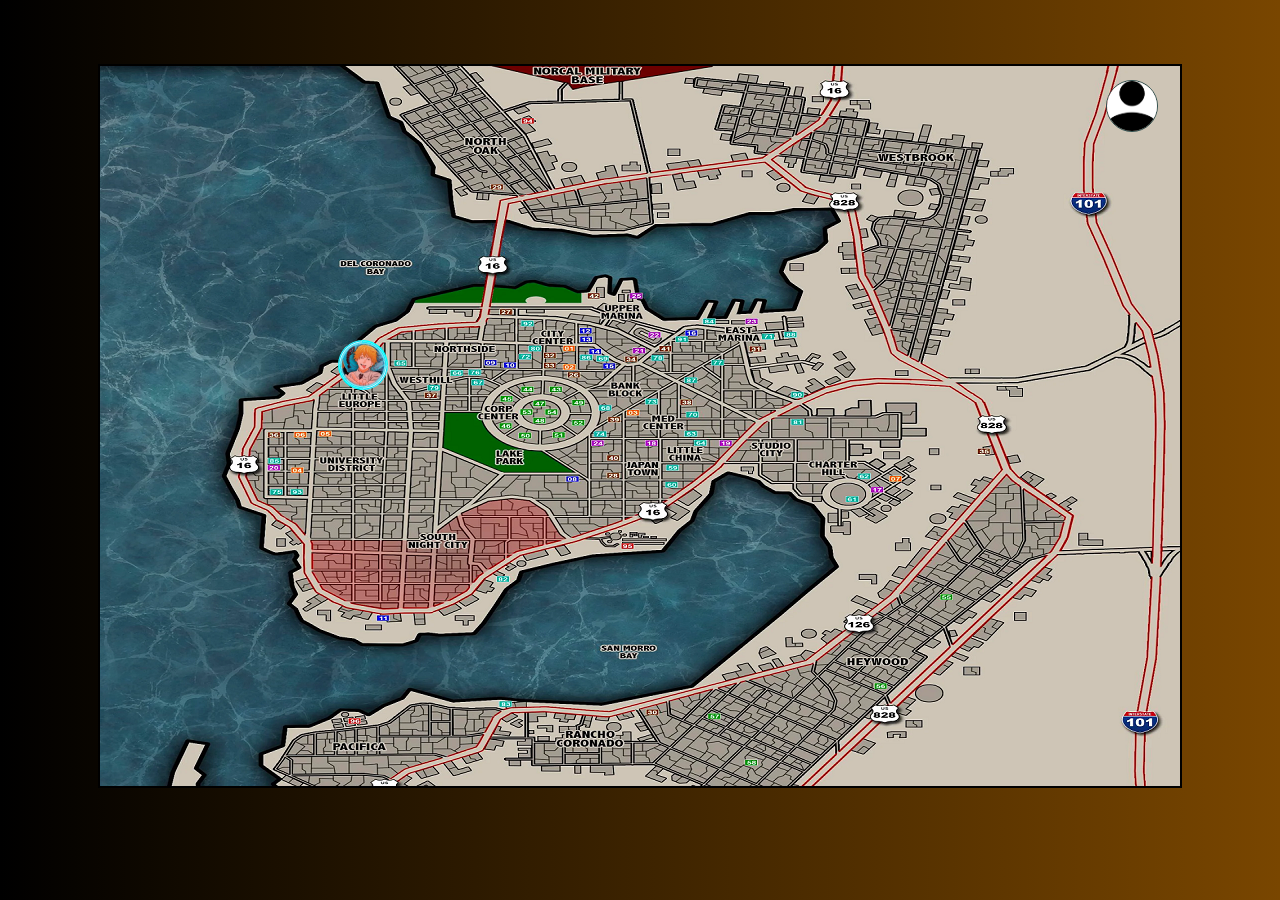
==== jogo.html @ ebbd49b7 "Casa 08/03/24" ====
<!DOCTYPE html>
<html lang="pt-bt">
<head>
    <meta charset="UTF-8">
    <meta name="viewport" content="width=device-width, initial-scale=1.0">
    <title>Joguinho do Heróis</title>
    <link rel="stylesheet" href="./criacao.css">
    <link rel="stylesheet" href="./jogo.css">
    <!-- Fontes das falas do jogo -->
        <link rel="preconnect" href="https://fonts.googleapis.com">   
        <link rel="preconnect" href="https://fonts.gstatic.com" crossorigin>
        <link href="https://fonts.googleapis.com/css2?family=Madimi+One&display=swap" rel="stylesheet">
</head>
<body id = "the-game">
    
    <header>

    </header>
    <main >
        <div id = "criacao-de-personagem">
            <h1>JOGUINHO DO HERÓIS DO AMANHÃ</h1>
                <h2>Digite o nome do seu personagem:</h2>
                <div id = "personalizacao">
                <input type="text" name="Nickname" id="nickname">
                <select name="AtributoPrincipal" id="atributoPrincipal">
                    <option value="selecionePricipal">Selecione seu atributo principal (+2)</option>
                    <option value="0">Força (+2)</option>
                    <option value="1">Destreza (+2)</option>
                    <option value="2">Constituição (+2)</option>
                    <option value="3">Inteligência (+2)</option>
                    <option value="4">Sabedoria (+2)</option>
                    <option value="5">Carisma (+2)</option>
                </select>
                <select name="AtributoSecundario" id="atributoSecundario">
                    <option value="selecioneSecundario">Selecione seu atributo secundario (+1)</option>
                    <option value="0">Força (+1)</option>
                    <option value="1">Destreza (+1)</option>
                    <option value="2">Constituição (+1)</option>
                    <option value="3">Inteligência (+1)</option>
                    <option value="4">Sabedoria (+1)</option>
                    <option value="5">Carisma (+1)</option>
                </select>
                <select name="gênero" id="atributoGenero">
                    <option value="selecioneGenero">Escolha seu gênero</option>
                    <option value="M">Masculino</option>
                    <option value="F">Feminino</option>
                    <option value="N">Não informar</option>
                </select>
            </div>
            <label><h2>Pontos de atributos: <p id="pontos-de-atributos">27</p></h2></label>
            <ul id = "distribuicaoAtributos" type = "none">
                <li class="atributos">
                    
                    <h3>Força:</h3>
                    <div class = "butaoAtributos">

                        <button class = "diminuirAtributo" id = "diminuirFor">-</button>
                    <div class = "displayAtributos">
                            <p class="valorAtributo" id = "valorForca">8 </p>
                            <p>&lpar; <bdi class = "modAtributo">-1</bdi> &rpar;</p> 
                        </div>
                        <button class = "aumentarAtributo" id = "aumentarFor">+</button>
                    </div>
                </li>
                <li class="atributos">
                    
                    <h3>Destreza:</h3>
                    <div class = "butaoAtributos">

                        <button class = "diminuirAtributo" id = "diminuirDex">-</button>
                        <div class = "displayAtributos">
                            <p class="valorAtributo">8</p>
                            <p>&lpar; <bdi class = "modAtributo">-1</bdi> &rpar;</p> 
                        </div>
                        <button class = "aumentarAtributo" id = "aumentarDex">+</button>
                    </div>
                </li>
                <li class="atributos">
                    
                    <h3>Constituição:</h3>
                    <div class = "butaoAtributos">

                        <button class = "diminuirAtributo" id = "diminuirCon">-</button>

                        <div class = "displayAtributos">
                            <p class="valorAtributo">8</p>
                            <p>&lpar; <bdi class = "modAtributo">-1</bdi> &rpar;</p> 
                        </div>
                        <button class = "aumentarAtributo" id = "aumentarCon">+</button>
                    </div>
                </li>
                <li class="atributos">
                    
                    <h3>Inteligência:</h3>
                    <div class = "butaoAtributos">

                        <button class = "diminuirAtributo"id = "diminuirInt">-</button>
                        <div class = "displayAtributos">
                            <p class="valorAtributo">8</p>
                            <p>&lpar; <bdi class = "modAtributo">-1</bdi> &rpar;</p> 
                        </div>
                        <button class = "aumentarAtributo" id = "aumentarInt">+</button>
                    </div>
                </li>
                <li class="atributos">
                    
                    <h3>Sabedoria:</h3>
                    <div class = "butaoAtributos">

                        <button class = "diminuirAtributo" id = "diminuirSab">-</button>
                        <div class = "displayAtributos">
                            <p class="valorAtributo">8</p>
                            <p>&lpar; <bdi class = "modAtributo">-1</bdi> &rpar;</p> 
                        </div>
                        <button class = "aumentarAtributo" id = "aumentarSab">+</button>
                    </div>
                </li>
                <li class="atributos">
                    
                    <h3>Carisma:</h3>
                    <div class = "butaoAtributos">

                        <button class = "diminuirAtributo" id = "diminuirCar">-</button>
                        <div class = "displayAtributos">
                            <p class="valorAtributo">8</p>
                            <p>&lpar; <bdi class = "modAtributo">-1</bdi> &rpar;</p> 
                        </div>
                        <button class = "aumentarAtributo" id = "aumentarCar">+</button>
                    </div>
                </li>
            </ul>
            <button id = "criar-prota">Começar!</button>
        </div>
        
        <div id = "display-jogo">
            
            <div id = "jogo">
                
                
                <div id = "inicio-mapa">
                    <button id = "irPara_Denji" class = "irPara"><img src="imagens/denji/token_2.webp" alt=""></button>
                </div>
                <div id = "sprites">
                    
                    <img src="/imagens/denji/sprites/denji_sprite_4.png" alt="">
                    <div id = "barraHP"><div></div></div>
                </div>
                <div id = "falas">
                    <p id = "textoFala"></p>
                    <div id = "escolhas">
                        <button id ="escolha-1"></button>
                        <button id = "escolha-2"></button>
                        <button id = "escolha-3"></button>
                    </div>
                </div>
                <a id = "abrir-inventario"><img src="/imagens/login.png" alt=""></a>
                <div id = "inventario">
                    <h2 id = "inv-nome" class = "inv-texto"></h2>
                    <ul type = "none" id = "inv-atributos" class = "inv-texto">
                        <li id="inv-for" ></li>
                        <li id="inv-dex" ></li>
                        <li id="inv-con" ></li>
                        <li id="inv-int" ></li>
                        <li id="inv-sab" ></li>
                        <li id="inv-car" ></li>
                    </ul>
                    <h3 id = "inv-CA" class = "inv-texto"></h3>
                    <h3 id = "inv-HP" class = "inv-texto"></h3>
                    <h3 id = "inv-LVL" class = "inv-texto"></h3>
                    <h3 id = "inv-GEN" class = "inv-texto"></h3>
                    <ul id = "inv-itens" class = "inv-texto" type ="none">
                        <li id = "inv-arma"></li>
                    </ul>
                </div>
            </div>
            
        </div>
        
    </main>
</body>
<script type = "module" src="/js/classes.js"></script>
<script type = "module" src="/js/criacao.js"></script>
<script type="module" src="/js/jogo.js"></script>
    <script type="module" src="/js/personagens/irDenji.js"></script>
</html>
---- criacao.css ----
*{
    margin: 0;
    padding: 0;
}
#criacao-de-personagem{
    display: none;/* grid*/
    text-align: center;
    background-color: aquamarine;
    padding-bottom: 10px;
}
#criacao-de-personagem  h2{
    text-align: left;
    margin-left: 20px;
}
#criacao-de-personagem #personalizacao{
    display:flex;
    justify-content: space-between;
    padding-left: 20px;
    padding-right: 20px;
}

#criacao-de-personagem #personalizacao #nickname{
    width: 350px;
    font-size: 16px;
    padding-top: 5px;
    padding-bottom: 5px;
    margin-top: 0;
    text-align: center;
}
#criacao-de-personagem #personalizacao #atributoPricipal{
    width: max-content;


}
#criacao-de-personagem #personalizacao #atributoSecundario{
    width: max-content;


}
#criacao-de-personagem label{
    text-align: center;
    justify-content: center;
    display: flex;
}
#criacao-de-personagem label h2{
    text-align: center;
    justify-content: center;
    display: flex;
}
#distribuicaoAtributos{
    display: flex;
    justify-content: center;

}
#distribuicaoAtributos .atributos{
    margin: 20px;
    justify-content: center;
    border-radius: 20px;
    border: 2px solid black;
    background-color: cadetblue;
    width: 100px;
    height: 100px;
    padding: 10px;
}
#distribuicaoAtributos .atributos h3{
    margin-bottom: 10px;
    text-align: center;
}
#distribuicaoAtributos .atributos  .butaoAtributos{
    display: flex;
    text-align: center;
    justify-content: center;
}
#distribuicaoAtributos .atributos .butaoAtributos .displayAtributos{
    display: block;
    justify-content: center;
}
#distribuicaoAtributos .atributos .butaoAtributos .displayAtributos .valorAtributo{
    display: inline-block;

}
#distribuicaoAtributos .atributos  .butaoAtributos p{
    font-size: 20px;
    font-weight: bolder;
    font-family: impact;
    text-align: center;
    margin-top:0 ;
    margin-left: 10px;
    margin-right: 10px;
    margin-bottom: 5px;
    width: 45px;
}
#distribuicaoAtributos .atributos  .butaoAtributos button{
    text-align: center;
    font-size: 16px;
    height: min-content ;
}
---- jogo.css ----
*{
    margin: 0;
    padding: 0;
}
#the-game{
    background: -webkit-linear-gradient(left, #000000, #794600);
    background: -moz-linear-gradient(left, #000000, #794600);
    background: -ms-linear-gradient(left, #000000, #794600);
    background: -o-linear-gradient(left, #000000, #794600);
    background: linear-gradient(to right, #000000, #794600);

}

#display-jogo{
    justify-content: center;
    align-content: center;
    display: flex;
    width: 100%;
    margin-top: 5%;
    position: relative;
}

#jogo{
    display: flex; /* flex*/

    width: 1080px;
    height: 720px;
    position: absolute;
    background-image: url("/imagens/mapaHerois2020.png");

    border: 2px solid black;
}
#jogo #inicio-mapa{
    width: 100%;
    height: 100%;
    display: flex;
    position: absolute;
}
#jogo .irPara{
    position:relative;
    height: 50px;
    width: 50px;
    border-radius: 100%;
    border: 0 ;
    background-color: cyan;
}
#jogo .irPara:hover{
    height: 52px;
    width: 52px;

}
#jogo .irPara:hover img{
    height: 52px;
    width: 52px;
    filter:grayscale(0.5);
}
#jogo .irPara img{
    height: 50px;
    width: 50px;
    border-radius: 100%;
}
#jogo #irPara_Denji{
    bottom: -38%;
    right: -22%;
}

#sprites{
    display: none;
    width: 100%;
    height: 70%;
    justify-content: center;
    bottom: 0;

}





.madimi-one-regular {
    font-family: "Madimi One", sans-serif;
    font-weight: 400;
    font-style: normal;
  }
#falas{
    position:absolute;
    bottom: 0;
    width: 100%;
    height: 30%;
    background-color: lightgoldenrodyellow;
    
    display: none;
}
#falas #textoFala{
    font-size: 32px;
    font-family: "Madimi One";
    opacity: 100%;
    color: black;
    position: absolute;
    text-align: center;
    align-items: center;
    top:5%;
    width: 100%;
    
}
#falas #escolhas{
    bottom: 0;
    display: flex;
    height: 45%;
    position: absolute;
    opacity: 100%;
    width: 100%;
    border-top: 1px solid black;
}
#falas #escolhas button{
    bottom: 0;
    width: 33.33%;
    font-size: 22px;
    font-family: "Madimi One";
    color: black;
    background-color:lightblue;
    border: 0;
    font-style: italic;
    text-decoration:underline ;
}
#falas #escolhas button:hover{
    background-color:lightseagreen;
}
#fullscreen{
    width: 50px;
    height: 50px;
    border-radius: 100%;
    position: absolute;
    left: 2%;
    top:2%;
    border: 1px solid darkslategrey;
}

#abrir-inventario{
    width: 50px;
    height: 50px;
    border-radius: 100%;
    position: absolute;
    right: 2%;
    top:2%;
    border: 1px solid darkslategrey;
}

#abrir-inventario img{
    width: 50px;
    height: 50px;
    border-radius: 100%;
}
#abrir-inventario:hover img{
    filter:grayscale(0.5);
}
#inventario{
    width: 100%;
    height: 100%;
    display: none;
}
#inventario .inv-texto{
    font-size: 32px;
    font-family: "Madimi One";
    text-align: center;
    color: black;
   
    position: absolute;
}
#inventario #inv-nome{
    top:14.5%;
    left: 26%;
    width: 25%;
    text-decoration: underline;
}

#inventario #inv-atributos{
    top: 27%;
    left: 16.5%;
    width: 25%;
    display: flex;
    justify-content: center;
    flex-wrap: wrap;
}

#inventario #inv-atributos li{
    display: flex;
    margin-right:33%;
    margin-bottom: 24%;
    font-weight: bolder;
    -webkit-text-stroke-width: 1px;
    -webkit-text-stroke-color: black;
    
    text-align: center;
}
#inventario #inv-atributos #inv-for{
    color: red;
}
#inventario #inv-atributos #inv-dex{
    color: cyan;
}
#inventario #inv-atributos #inv-con{
    color: greenyellow;
}
#inventario #inv-atributos #inv-int{
    color: plum;
}
#inventario #inv-atributos #inv-sab{
    color: purple;
}
#inventario #inv-atributos #inv-car{
    color: goldenrod;
}
#inventario #inv-CA{
    top:29%;
    left: 48.5%;
    color: darkslategray;
    font-weight: bolder;
    -webkit-text-stroke-width: 1px;
    -webkit-text-stroke-color: black;
}
#inventario #inv-HP{
    top: 53%;
    right: 48.5%;
    color: red;
    font-weight: bolder;
    -webkit-text-stroke-width: 1px;
    -webkit-text-stroke-color: black;
    width: 50px;
}
#inventario #inv-LVL{
    top: 15.5%;
    right: 16.5%;
    color: green;
    font-weight: bolder;
    -webkit-text-stroke-width: 1px;
    -webkit-text-stroke-color: black;
    width: 50px;
}
#inventario #inv-GEN{
    top: 14.5%;
    right: 28.5%;
    font-weight: bolder;
    -webkit-text-stroke-width: 1px;
    -webkit-text-stroke-color: black;
    width: 50px;
}

#barraHP{
    position: absolute;
    width: 20px;
    height: 300px;
    border-radius: 10px;
    background-color: #ccc;
    top:5%;
    left: 5%;
    display: grid;
    align-items: end;
}
#barraHP div{
    background-color: crimson;
    border-radius: 10px;
}
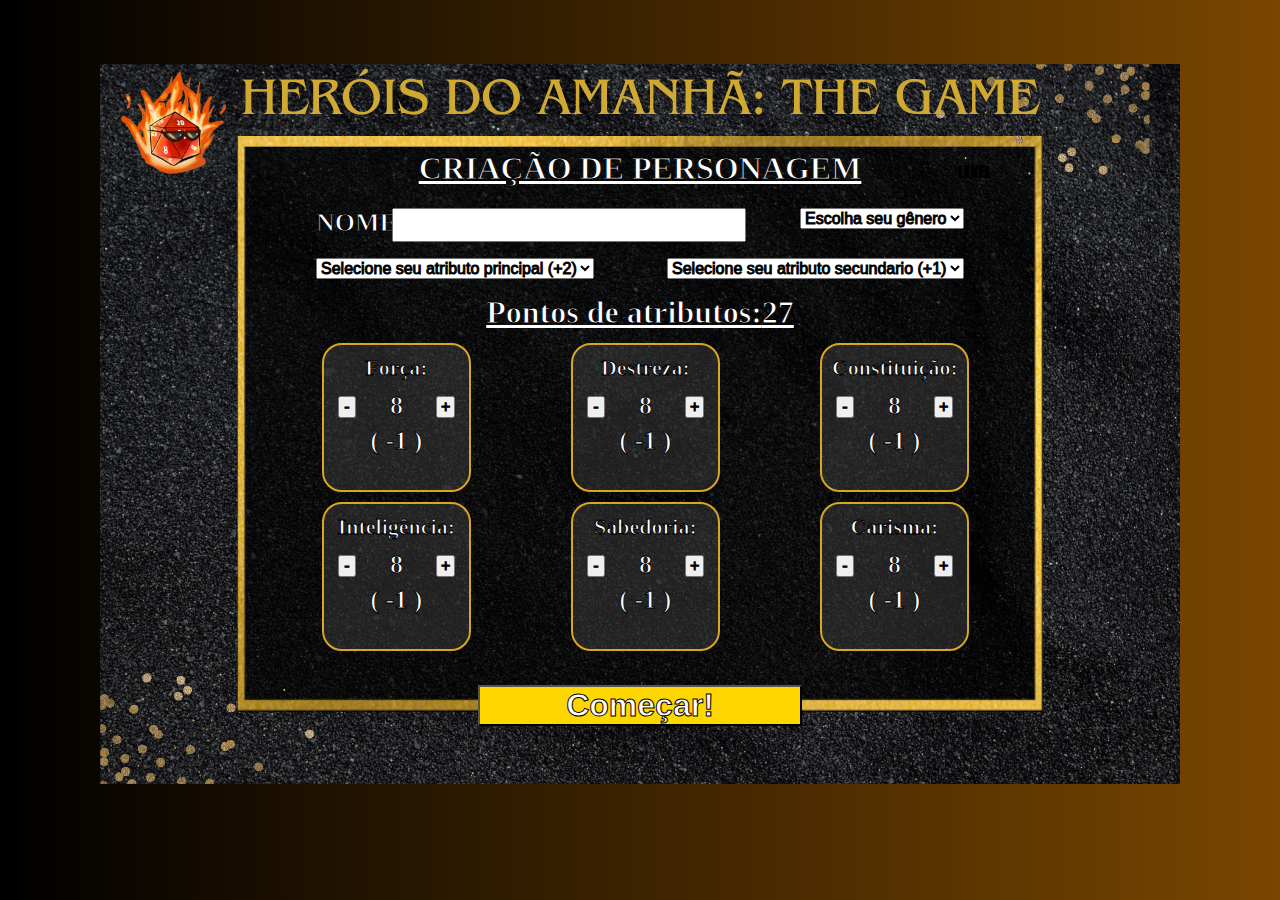
==== commit 4f8c6234: "Casa 17/03/2024" ====
--- a/jogo.html
+++ b/jogo.html
@@ -16,123 +16,128 @@
     <header>
 
     </header>
-    <main >
-        <div id = "criacao-de-personagem">
-            <h1>JOGUINHO DO HERÓIS DO AMANHÃ</h1>
-                <h2>Digite o nome do seu personagem:</h2>
-                <div id = "personalizacao">
-                <input type="text" name="Nickname" id="nickname">
-                <select name="AtributoPrincipal" id="atributoPrincipal">
-                    <option value="selecionePricipal">Selecione seu atributo principal (+2)</option>
-                    <option value="0">Força (+2)</option>
-                    <option value="1">Destreza (+2)</option>
-                    <option value="2">Constituição (+2)</option>
-                    <option value="3">Inteligência (+2)</option>
-                    <option value="4">Sabedoria (+2)</option>
-                    <option value="5">Carisma (+2)</option>
-                </select>
-                <select name="AtributoSecundario" id="atributoSecundario">
-                    <option value="selecioneSecundario">Selecione seu atributo secundario (+1)</option>
-                    <option value="0">Força (+1)</option>
-                    <option value="1">Destreza (+1)</option>
-                    <option value="2">Constituição (+1)</option>
-                    <option value="3">Inteligência (+1)</option>
-                    <option value="4">Sabedoria (+1)</option>
-                    <option value="5">Carisma (+1)</option>
-                </select>
-                <select name="gênero" id="atributoGenero">
-                    <option value="selecioneGenero">Escolha seu gênero</option>
-                    <option value="M">Masculino</option>
-                    <option value="F">Feminino</option>
-                    <option value="N">Não informar</option>
-                </select>
-            </div>
-            <label><h2>Pontos de atributos: <p id="pontos-de-atributos">27</p></h2></label>
-            <ul id = "distribuicaoAtributos" type = "none">
-                <li class="atributos">
-                    
-                    <h3>Força:</h3>
-                    <div class = "butaoAtributos">
-
-                        <button class = "diminuirAtributo" id = "diminuirFor">-</button>
-                    <div class = "displayAtributos">
-                            <p class="valorAtributo" id = "valorForca">8 </p>
-                            <p>&lpar; <bdi class = "modAtributo">-1</bdi> &rpar;</p> 
-                        </div>
-                        <button class = "aumentarAtributo" id = "aumentarFor">+</button>
-                    </div>
-                </li>
-                <li class="atributos">
-                    
-                    <h3>Destreza:</h3>
-                    <div class = "butaoAtributos">
-
-                        <button class = "diminuirAtributo" id = "diminuirDex">-</button>
-                        <div class = "displayAtributos">
-                            <p class="valorAtributo">8</p>
-                            <p>&lpar; <bdi class = "modAtributo">-1</bdi> &rpar;</p> 
-                        </div>
-                        <button class = "aumentarAtributo" id = "aumentarDex">+</button>
-                    </div>
-                </li>
-                <li class="atributos">
-                    
-                    <h3>Constituição:</h3>
-                    <div class = "butaoAtributos">
-
-                        <button class = "diminuirAtributo" id = "diminuirCon">-</button>
-
-                        <div class = "displayAtributos">
-                            <p class="valorAtributo">8</p>
-                            <p>&lpar; <bdi class = "modAtributo">-1</bdi> &rpar;</p> 
-                        </div>
-                        <button class = "aumentarAtributo" id = "aumentarCon">+</button>
-                    </div>
-                </li>
-                <li class="atributos">
-                    
-                    <h3>Inteligência:</h3>
-                    <div class = "butaoAtributos">
-
-                        <button class = "diminuirAtributo"id = "diminuirInt">-</button>
-                        <div class = "displayAtributos">
-                            <p class="valorAtributo">8</p>
-                            <p>&lpar; <bdi class = "modAtributo">-1</bdi> &rpar;</p> 
-                        </div>
-                        <button class = "aumentarAtributo" id = "aumentarInt">+</button>
-                    </div>
-                </li>
-                <li class="atributos">
-                    
-                    <h3>Sabedoria:</h3>
-                    <div class = "butaoAtributos">
-
-                        <button class = "diminuirAtributo" id = "diminuirSab">-</button>
-                        <div class = "displayAtributos">
-                            <p class="valorAtributo">8</p>
-                            <p>&lpar; <bdi class = "modAtributo">-1</bdi> &rpar;</p> 
-                        </div>
-                        <button class = "aumentarAtributo" id = "aumentarSab">+</button>
-                    </div>
-                </li>
-                <li class="atributos">
-                    
-                    <h3>Carisma:</h3>
-                    <div class = "butaoAtributos">
-
-                        <button class = "diminuirAtributo" id = "diminuirCar">-</button>
-                        <div class = "displayAtributos">
-                            <p class="valorAtributo">8</p>
-                            <p>&lpar; <bdi class = "modAtributo">-1</bdi> &rpar;</p> 
-                        </div>
-                        <button class = "aumentarAtributo" id = "aumentarCar">+</button>
-                    </div>
-                </li>
-            </ul>
-            <button id = "criar-prota">Começar!</button>
-        </div>
+    <main>
         
         <div id = "display-jogo">
+            <div id = "criacao-de-personagem">
+                <h2>CRIAÇÃO DE PERSONAGEM</h2>
+                <h3>NOME:</h3>
+                
+                    
+                    <input type="text" name="Nickname" id="nickname">
+                    <select name="AtributoPrincipal" id="atributoPrincipal">
+                        <option value="selecionePricipal">Selecione seu atributo principal (+2)</option>
+                        <option value="0">Força (+2)</option>
+                        <option value="1">Destreza (+2)</option>
+                        <option value="2">Constituição (+2)</option>
+                        <option value="3">Inteligência (+2)</option>
+                        <option value="4">Sabedoria (+2)</option>
+                        <option value="5">Carisma (+2)</option>
+                    </select>
+                    <select name="AtributoSecundario" id="atributoSecundario">
+                        <option value="selecioneSecundario">Selecione seu atributo secundario (+1)</option>
+                        <option value="0">Força (+1)</option>
+                        <option value="1">Destreza (+1)</option>
+                        <option value="2">Constituição (+1)</option>
+                        <option value="3">Inteligência (+1)</option>
+                        <option value="4">Sabedoria (+1)</option>
+                        <option value="5">Carisma (+1)</option>
+                    </select>
+                    <select name="gênero" id="atributoGenero">
+                        <option value="selecioneGenero">Escolha seu gênero</option>
+                        <option value="M">Masculino</option>
+                        <option value="F">Feminino</option>
+                        <option value="N">Não informar</option>
+                    </select>
+                    
+                    
+                <label><h2>Pontos de atributos: <p id="pontos-de-atributos">27</p></h2></label>
+                
+                <ul id = "distribuicaoAtributos" type = "none">
+                    <li class="atributos">
+                        
+                        <h3>Força:</h3>
+                        <div class = "butaoAtributos">
+    
+                            <button class = "diminuirAtributo" id = "diminuirFor">-</button>
+                        <div class = "displayAtributos">
+                                <p class="valorAtributo" id = "valorForca">8 </p>
+                                <p>&lpar; <bdi class = "modAtributo">-1</bdi> &rpar;</p> 
+                            </div>
+                            <button class = "aumentarAtributo" id = "aumentarFor">+</button>
+                        </div>
+                    </li>
+                    <li class="atributos">
+                        
+                        <h3>Destreza:</h3>
+                        <div class = "butaoAtributos">
+    
+                            <button class = "diminuirAtributo" id = "diminuirDex">-</button>
+                            <div class = "displayAtributos">
+                                <p class="valorAtributo">8</p>
+                                <p>&lpar; <bdi class = "modAtributo">-1</bdi> &rpar;</p> 
+                            </div>
+                            <button class = "aumentarAtributo" id = "aumentarDex">+</button>
+                        </div>
+                    </li>
+                    <li class="atributos">
+                        
+                        <h3>Constituição:</h3>
+                        <div class = "butaoAtributos">
+    
+                            <button class = "diminuirAtributo" id = "diminuirCon">-</button>
+    
+                            <div class = "displayAtributos">
+                                <p class="valorAtributo">8</p>
+                                <p>&lpar; <bdi class = "modAtributo">-1</bdi> &rpar;</p> 
+                            </div>
+                            <button class = "aumentarAtributo" id = "aumentarCon">+</button>
+                        </div>
+                    </li>
+                    <li class="atributos">
+                        
+                        <h3>Inteligência:</h3>
+                        <div class = "butaoAtributos">
+    
+                            <button class = "diminuirAtributo"id = "diminuirInt">-</button>
+                            <div class = "displayAtributos">
+                                <p class="valorAtributo">8</p>
+                                <p>&lpar; <bdi class = "modAtributo">-1</bdi> &rpar;</p> 
+                            </div>
+                            <button class = "aumentarAtributo" id = "aumentarInt">+</button>
+                        </div>
+                    </li>
+                    <li class="atributos">
+                        
+                        <h3>Sabedoria:</h3>
+                        <div class = "butaoAtributos">
+    
+                            <button class = "diminuirAtributo" id = "diminuirSab">-</button>
+                            <div class = "displayAtributos">
+                                <p class="valorAtributo">8</p>
+                                <p>&lpar; <bdi class = "modAtributo">-1</bdi> &rpar;</p> 
+                            </div>
+                            <button class = "aumentarAtributo" id = "aumentarSab">+</button>
+                        </div>
+                    </li>
+                    <li class="atributos">
+                        
+                        <h3>Carisma:</h3>
+                        <div class = "butaoAtributos">
+    
+                            <button class = "diminuirAtributo" id = "diminuirCar">-</button>
+                            <div class = "displayAtributos">
+                                <p class="valorAtributo">8</p>
+                                <p>&lpar; <bdi class = "modAtributo">-1</bdi> &rpar;</p> 
+                            </div>
+                            <button class = "aumentarAtributo" id = "aumentarCar">+</button>
+                        </div>
+                    </li>
+                </ul>
+                <div id = "local-butao-criar-prota">
+                    <button id = "criar-prota">Começar!</button>
+                </div>
+                </div>
             
             <div id = "jogo">
                 
@@ -143,7 +148,9 @@
                 <div id = "sprites">
                     
                     <img src="/imagens/denji/sprites/denji_sprite_4.png" alt="">
-                    <div id = "barraHP"><div></div></div>
+                    <div id = "barraHP"><div></div><p>T<br>E<br>S<br>T<br>E<br></p></div>
+                    <div id = "barraREP"><div></div><p>Reputação</p></div>
+                    <div id = "barraINIMIGO"><div></div><p>INIMIGO</p></div>
                 </div>
                 <div id = "falas">
                     <p id = "textoFala"></p>
@@ -168,9 +175,18 @@
                     <h3 id = "inv-HP" class = "inv-texto"></h3>
                     <h3 id = "inv-LVL" class = "inv-texto"></h3>
                     <h3 id = "inv-GEN" class = "inv-texto"></h3>
-                    <ul id = "inv-itens" class = "inv-texto" type ="none">
-                        <li id = "inv-arma"></li>
-                    </ul>
+                    <h3 id = "inv-money"class="inv-texto"><p id = "inv-money-value"></p>&#x1FA99;</h3>
+                    <ol id = "inv-itens" class = "inv-texto" type ="none">
+                        <li class = "inv-arma">Nome | Dano | Valor | Atr</li>
+                        <li><button class = "inv-itens-subir">&#128070;</button><p class = "inv-arma"></p> <button class = "inv-itens-descer">&#128071;</button></li>
+                        <li><button class = "inv-itens-subir">&#128070;</button> <p class = "inv-arma"></p> <button class = "inv-itens-descer">&#128071;</button></li>
+                        <li><button class = "inv-itens-subir">&#128070;</button> <p class = "inv-arma"></p> <button class = "inv-itens-descer">&#128071;</button></li>
+                        <li><button class = "inv-itens-subir">&#128070;</button> <p class = "inv-arma"></p> <button class = "inv-itens-descer">&#128071;</button></li>
+                        <li><button class = "inv-itens-subir">&#128070;</button> <p class = "inv-arma"></p> <button class = "inv-itens-descer">&#128071;</button></li>
+                        <li><button class = "inv-itens-subir">&#128070;</button> <p class = "inv-arma"></p> <button class = "inv-itens-descer">&#128071;</button></li>
+                        <li><button class = "inv-itens-subir">&#128070;</button> <p class = "inv-arma"></p> <button class = "inv-itens-descer">&#128071;</button></li>
+                    </ol>
+                    
                 </div>
             </div>
             
--- a/criacao.css
+++ b/criacao.css
@@ -2,45 +2,91 @@
     margin: 0;
     padding: 0;
 }
+#some{
+    display: none;
+}
 #criacao-de-personagem{
-    display: none;/* grid*/
+    display: flex;
     text-align: center;
-    background-color: aquamarine;
-    padding-bottom: 10px;
-}
-#criacao-de-personagem  h2{
-    text-align: left;
-    margin-left: 20px;
-}
-#criacao-de-personagem #personalizacao{
-    display:flex;
-    justify-content: space-between;
-    padding-left: 20px;
-    padding-right: 20px;
+    width: 1080px;
+    height: 720px;
+    background-image: url("imagens/criacaoPersonagem.png");
+    font-family: Impact;
+    color:white;
+    -webkit-text-stroke-width: 1px;
+    -webkit-text-stroke-color: black;
+    position: absolute;
 }
 
-#criacao-de-personagem #personalizacao #nickname{
+#criacao-de-personagem  h2{
+    top: 12%;
+    position: absolute;
+    height: min-content;
+    justify-self: center;
+    width: 100%;
+    text-align: center;
+    font-size: 32px;
+    text-decoration: underline white;
+}
+
+#criacao-de-personagem  h3{
+    text-align: left;
+    top:20%;
+    left: 20%;
+    position: absolute;
+    height: min-content;
+    font-size: 26px;
+}
+
+
+#criacao-de-personagem  #nickname{
     width: 350px;
-    font-size: 16px;
-    padding-top: 5px;
-    padding-bottom: 5px;
+    font-size: 26px;
+    font-family: Impact;
     margin-top: 0;
     text-align: center;
+    top:20%;
+    left: 27%;
+    position: absolute;
+    color: grey;
+    -webkit-text-stroke-width: 1px;
+    -webkit-text-stroke-color: black;
 }
-#criacao-de-personagem #personalizacao #atributoPricipal{
+#criacao-de-personagem #atributoPrincipal{
     width: max-content;
-
-
+    position: absolute;
+    top: 27%;
+    left: 20%;
+    font-family: sans-serif;
+    color:black;
+    font-size: 16px;
 }
-#criacao-de-personagem #personalizacao #atributoSecundario{
+#criacao-de-personagem #atributoSecundario{
     width: max-content;
-
-
+    position: absolute;
+    top: 27%;
+    right: 20%;
+    font-family: sans-serif;
+    color:black;
+    font-size: 16px;
+    
+}
+#criacao-de-personagem #atributoGenero{
+   
+    width: max-content;
+    position: absolute;
+    top: 20%;
+    right: 20%;
+    font-family: sans-serif;
+    color:black;
+    font-size: 16px;
 }
 #criacao-de-personagem label{
-    text-align: center;
-    justify-content: center;
     display: flex;
+    position: absolute;
+    top: 32%;
+    width: 100%;
+
 }
 #criacao-de-personagem label h2{
     text-align: center;
@@ -50,21 +96,30 @@
 #distribuicaoAtributos{
     display: flex;
     justify-content: center;
-
+    top: 38%;
+    position: absolute;
+    width: 73%;
+    flex-wrap: wrap;
+    left: 14%;
+    
 }
 #distribuicaoAtributos .atributos{
-    margin: 20px;
+    margin: 5px 50px;
     justify-content: center;
     border-radius: 20px;
-    border: 2px solid black;
-    background-color: cadetblue;
-    width: 100px;
-    height: 100px;
+    border: 2px solid goldenrod;
+    background-color:rgba(100, 100,100, 30%);
+    width: 125px;
+    height: 125px;
     padding: 10px;
+    
+    
 }
 #distribuicaoAtributos .atributos h3{
     margin-bottom: 10px;
     text-align: center;
+    position: static;
+    font-size: 22px;
 }
 #distribuicaoAtributos .atributos  .butaoAtributos{
     display: flex;
@@ -80,7 +135,7 @@
 
 }
 #distribuicaoAtributos .atributos  .butaoAtributos p{
-    font-size: 20px;
+    font-size: 26px;
     font-weight: bolder;
     font-family: impact;
     text-align: center;
@@ -88,10 +143,35 @@
     margin-left: 10px;
     margin-right: 10px;
     margin-bottom: 5px;
-    width: 45px;
+    width: 60px;
+    
 }
 #distribuicaoAtributos .atributos  .butaoAtributos button{
     text-align: center;
     font-size: 16px;
     height: min-content ;
+    width: 15%;
+    margin-top: 5px;
+}
+#criacao-de-personagem #local-butao-criar-prota{
+    width: 100%;
+    height: 8%;
+    position: absolute;
+    bottom: 5.7%;;
+    display: flex;
+    justify-content: center;
+}
+#criacao-de-personagem #criar-prota{
+    position: absolute;
+    width: 30%;
+    font-size: xx-large;
+    justify-self: center;
+    background-color: gold;
+    color: white;
+    font-weight: bolder;
+    -webkit-text-stroke-width: 1px;
+    -webkit-text-stroke-color: black;
+}
+#criacao-de-personagem #criar-prota:hover{
+    background-color: goldenrod;
 }--- a/jogo.css
+++ b/jogo.css
@@ -21,7 +21,7 @@
 }
 
 #jogo{
-    display: flex; /* flex*/
+    display: none; /* flex*/
 
     width: 1080px;
     height: 720px;
@@ -72,7 +72,49 @@
     bottom: 0;
 
 }
-
+.coracao
+{
+    display: flex;
+    margin-top: 20%;
+    width: 200px;
+    height: 200px;
+
+   
+    animation: batida 1.4s linear infinite;
+}
+.coracao:before
+{
+    content: '';
+    position: absolute;
+    top: 0;
+    left: 0;
+    width: 100%;
+    height: 100%;
+
+    transform: translateY(-50%);
+    border-radius: 50%;
+}
+.coracao:after
+{
+    content:'' ;
+    position: absolute;
+    top: 0;
+    left: 0;
+    width: 100%;
+    height: 100%;
+    transform: translateX(-50%);
+    border-radius: 50%;
+}
+
+@keyframes batida
+{
+    0% {transform:  scale(1);}
+    25% {transform:  scale(1);}
+    30% {transform:  scale(1.4);}
+    50% {transform: scale(1.2);}
+    70% {transform:  scale(1.4);}
+    100% {transform:  scale(1);}
+}
 
 
 
@@ -176,7 +218,7 @@
 
 #inventario #inv-atributos{
     top: 27%;
-    left: 16.5%;
+    left: 17%;
     width: 25%;
     display: flex;
     justify-content: center;
@@ -185,7 +227,7 @@
 
 #inventario #inv-atributos li{
     display: flex;
-    margin-right:33%;
+    margin-right: 35%;
     margin-bottom: 24%;
     font-weight: bolder;
     -webkit-text-stroke-width: 1px;
@@ -221,7 +263,7 @@
 }
 #inventario #inv-HP{
     top: 53%;
-    right: 48.5%;
+    right: 47.5%;
     color: red;
     font-weight: bolder;
     -webkit-text-stroke-width: 1px;
@@ -245,6 +287,32 @@
     -webkit-text-stroke-color: black;
     width: 50px;
 }
+#inventario #inv-itens{
+    top: 27%;
+    right: 15%;
+    font-size: 22px;
+    width: 27%;
+}
+#inventario #inv-itens li{
+    margin-bottom: 4%;
+    display: inline-flex;
+    width: 100%;
+    justify-content: center;
+}
+#inventario #inv-itens li button{
+    background-color: transparent;
+    border: 0;
+    font-size: 18px;
+}
+#inventario #inv-money{
+    bottom: 15%;
+    right: 15%;
+    display: flex;
+    color: goldenrod;
+    font-weight: bolder;
+    -webkit-text-stroke-width: 1px;
+    -webkit-text-stroke-color: black;
+}
 
 #barraHP{
     position: absolute;
@@ -252,12 +320,92 @@
     height: 300px;
     border-radius: 10px;
     background-color: #ccc;
-    top:5%;
-    left: 5%;
+    top:15%;
+    right: 3.5%;
     display: grid;
     align-items: end;
+    border: 1px solid black;
 }
 #barraHP div{
     background-color: crimson;
     border-radius: 10px;
+
+}
+#barraHP p{
+    position: absolute;
+    text-align: center;
+    align-content: space-evenly;
+    width: 20px;
+    color: white;
+    -webkit-text-stroke-width: 1px;
+    -webkit-text-stroke-color: black;
+    font-family: impact;
+    font-size: 20px;
+    height: 300px;
+    display: grid;
+}
+#barraINIMIGO{
+    position: absolute;
+    display: none;
+    width: 500px;
+    height: 20px;
+    border-radius: 10px;
+    background-color: #ccc;
+    top: 2%;
+    align-items: end;
+    border: 2px solid black;
+}
+
+#barraINIMIGO div{
+    background-color: chocolate;
+    border-radius: 10px;
+    width: 100%;
+    height: 100%;
+}
+#barraINIMIGO p{
+    position: absolute;
+    position: absolute;
+    text-align: center;
+    align-content: space-evenly;
+    height: 20px;
+    color: white;
+    -webkit-text-stroke-width: 1px;
+    -webkit-text-stroke-color: black;
+    font-family: impact;
+    font-size: 20px;
+    width: 500px;
+    display: grid;
+    letter-spacing: 1px;
+}
+#barraREP{
+    position: absolute;
+    display: flex;
+    width: 500px;
+    height: 20px;
+    border-radius: 10px;
+    background-color: #ccc;
+    top: 65%;
+    align-items: end;
+    border: 2px solid black;
+}
+#barraREP div{
+    background-color: green;
+    border-radius: 10px;
+    width: 100%;
+    height: 100%;
+}
+#barraREP p{
+    position: absolute;
+    position: absolute;
+    text-align: center;
+    align-content: space-evenly;
+    height: 20px;
+    color: white;
+    -webkit-text-stroke-width: 1px;
+    -webkit-text-stroke-color: black;
+    font-family: impact;
+    font-size: 20px;
+    width: 500px;
+    display: grid;
+    letter-spacing: 1px;
 }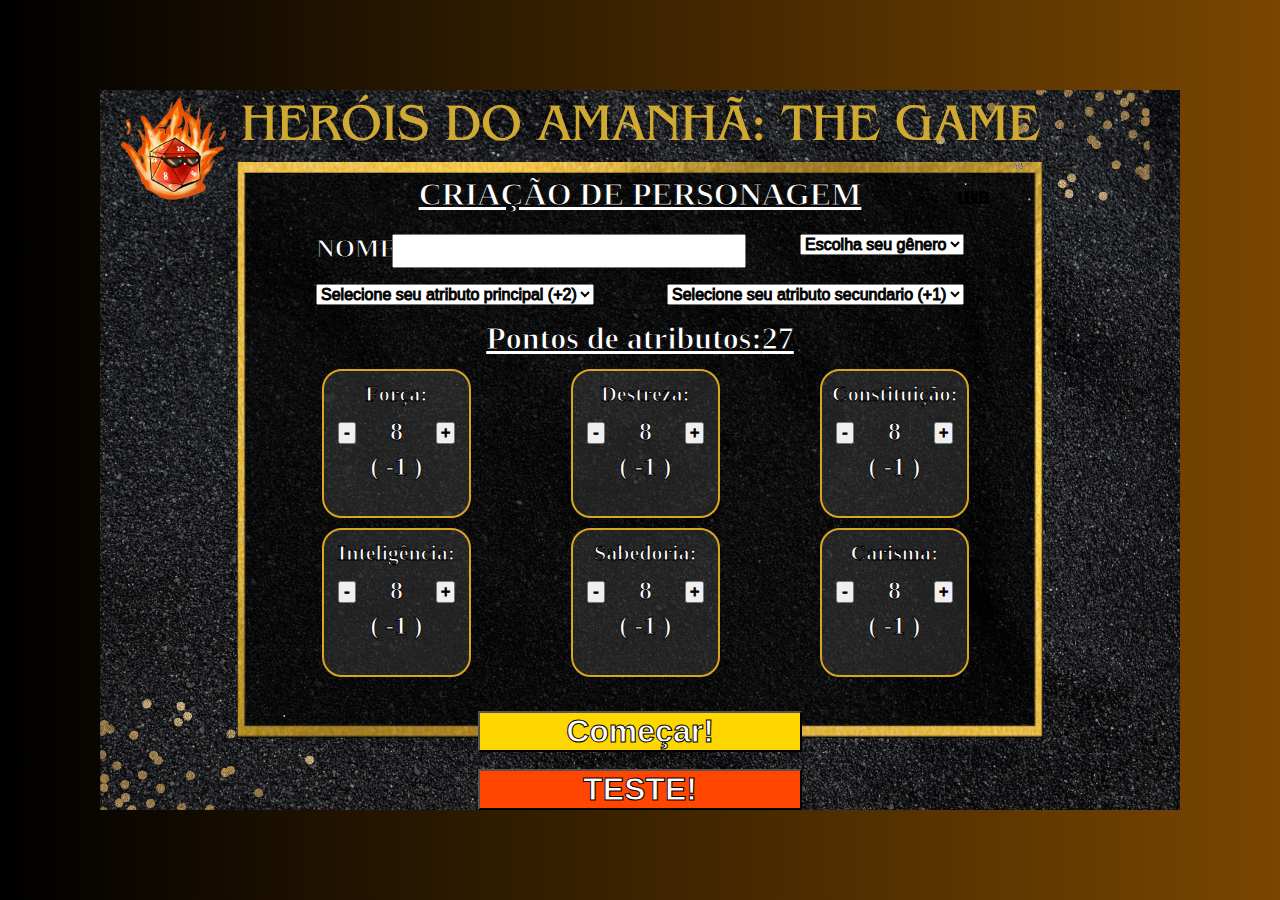
==== commit 2dd8279b: "LIA 20/03/24" ====
--- a/jogo.html
+++ b/jogo.html
@@ -6,6 +6,7 @@
     <title>Joguinho do Heróis</title>
     <link rel="stylesheet" href="./criacao.css">
     <link rel="stylesheet" href="./jogo.css">
+    <link rel="stylesheet" href="./load.css">
     <!-- Fontes das falas do jogo -->
         <link rel="preconnect" href="https://fonts.googleapis.com">   
         <link rel="preconnect" href="https://fonts.gstatic.com" crossorigin>
@@ -13,189 +14,227 @@
 </head>
 <body id = "the-game">
     
-    <header>
-
-    </header>
-    <main>
-        
-        <div id = "display-jogo">
-            <div id = "criacao-de-personagem">
-                <h2>CRIAÇÃO DE PERSONAGEM</h2>
-                <h3>NOME:</h3>
-                
-                    
-                    <input type="text" name="Nickname" id="nickname">
-                    <select name="AtributoPrincipal" id="atributoPrincipal">
-                        <option value="selecionePricipal">Selecione seu atributo principal (+2)</option>
-                        <option value="0">Força (+2)</option>
-                        <option value="1">Destreza (+2)</option>
-                        <option value="2">Constituição (+2)</option>
-                        <option value="3">Inteligência (+2)</option>
-                        <option value="4">Sabedoria (+2)</option>
-                        <option value="5">Carisma (+2)</option>
-                    </select>
-                    <select name="AtributoSecundario" id="atributoSecundario">
-                        <option value="selecioneSecundario">Selecione seu atributo secundario (+1)</option>
-                        <option value="0">Força (+1)</option>
-                        <option value="1">Destreza (+1)</option>
-                        <option value="2">Constituição (+1)</option>
-                        <option value="3">Inteligência (+1)</option>
-                        <option value="4">Sabedoria (+1)</option>
-                        <option value="5">Carisma (+1)</option>
-                    </select>
-                    <select name="gênero" id="atributoGenero">
-                        <option value="selecioneGenero">Escolha seu gênero</option>
-                        <option value="M">Masculino</option>
-                        <option value="F">Feminino</option>
-                        <option value="N">Não informar</option>
-                    </select>
-                    
-                    
-                <label><h2>Pontos de atributos: <p id="pontos-de-atributos">27</p></h2></label>
-                
-                <ul id = "distribuicaoAtributos" type = "none">
-                    <li class="atributos">
-                        
-                        <h3>Força:</h3>
-                        <div class = "butaoAtributos">
     
-                            <button class = "diminuirAtributo" id = "diminuirFor">-</button>
-                        <div class = "displayAtributos">
-                                <p class="valorAtributo" id = "valorForca">8 </p>
-                                <p>&lpar; <bdi class = "modAtributo">-1</bdi> &rpar;</p> 
-                            </div>
-                            <button class = "aumentarAtributo" id = "aumentarFor">+</button>
-                        </div>
-                    </li>
-                    <li class="atributos">
-                        
-                        <h3>Destreza:</h3>
-                        <div class = "butaoAtributos">
     
-                            <button class = "diminuirAtributo" id = "diminuirDex">-</button>
-                            <div class = "displayAtributos">
-                                <p class="valorAtributo">8</p>
-                                <p>&lpar; <bdi class = "modAtributo">-1</bdi> &rpar;</p> 
-                            </div>
-                            <button class = "aumentarAtributo" id = "aumentarDex">+</button>
-                        </div>
-                    </li>
-                    <li class="atributos">
-                        
-                        <h3>Constituição:</h3>
-                        <div class = "butaoAtributos">
-    
-                            <button class = "diminuirAtributo" id = "diminuirCon">-</button>
-    
-                            <div class = "displayAtributos">
-                                <p class="valorAtributo">8</p>
-                                <p>&lpar; <bdi class = "modAtributo">-1</bdi> &rpar;</p> 
-                            </div>
-                            <button class = "aumentarAtributo" id = "aumentarCon">+</button>
-                        </div>
-                    </li>
-                    <li class="atributos">
-                        
-                        <h3>Inteligência:</h3>
-                        <div class = "butaoAtributos">
-    
-                            <button class = "diminuirAtributo"id = "diminuirInt">-</button>
-                            <div class = "displayAtributos">
-                                <p class="valorAtributo">8</p>
-                                <p>&lpar; <bdi class = "modAtributo">-1</bdi> &rpar;</p> 
-                            </div>
-                            <button class = "aumentarAtributo" id = "aumentarInt">+</button>
-                        </div>
-                    </li>
-                    <li class="atributos">
-                        
-                        <h3>Sabedoria:</h3>
-                        <div class = "butaoAtributos">
-    
-                            <button class = "diminuirAtributo" id = "diminuirSab">-</button>
-                            <div class = "displayAtributos">
-                                <p class="valorAtributo">8</p>
-                                <p>&lpar; <bdi class = "modAtributo">-1</bdi> &rpar;</p> 
-                            </div>
-                            <button class = "aumentarAtributo" id = "aumentarSab">+</button>
-                        </div>
-                    </li>
-                    <li class="atributos">
-                        
-                        <h3>Carisma:</h3>
-                        <div class = "butaoAtributos">
-    
-                            <button class = "diminuirAtributo" id = "diminuirCar">-</button>
-                            <div class = "displayAtributos">
-                                <p class="valorAtributo">8</p>
-                                <p>&lpar; <bdi class = "modAtributo">-1</bdi> &rpar;</p> 
-                            </div>
-                            <button class = "aumentarAtributo" id = "aumentarCar">+</button>
-                        </div>
-                    </li>
-                </ul>
-                <div id = "local-butao-criar-prota">
-                    <button id = "criar-prota">Começar!</button>
+        
+    <div id = "display-jogo">
+        <div id = "criacao-de-personagem">
+            <h2>CRIAÇÃO DE PERSONAGEM</h2>
+            <h3>NOME:</h3>
+            
+                
+                <input type="text" name="Nickname" id="nickname">
+                <select name="AtributoPrincipal" id="atributoPrincipal">
+                    <option value="selecionePricipal">Selecione seu atributo principal (+2)</option>
+                    <option value="0">Força (+2)</option>
+                    <option value="1">Destreza (+2)</option>
+                    <option value="2">Constituição (+2)</option>
+                    <option value="3">Inteligência (+2)</option>
+                    <option value="4">Sabedoria (+2)</option>
+                    <option value="5">Carisma (+2)</option>
+                </select>
+                <select name="AtributoSecundario" id="atributoSecundario">
+                    <option value="selecioneSecundario">Selecione seu atributo secundario (+1)</option>
+                    <option value="0">Força (+1)</option>
+                    <option value="1">Destreza (+1)</option>
+                    <option value="2">Constituição (+1)</option>
+                    <option value="3">Inteligência (+1)</option>
+                    <option value="4">Sabedoria (+1)</option>
+                    <option value="5">Carisma (+1)</option>
+                </select>
+                <select name="gênero" id="atributoGenero">
+                    <option value="selecioneGenero">Escolha seu gênero</option>
+                    <option value="M">Masculino</option>
+                    <option value="F">Feminino</option>
+                    <option value="N">Não informar</option>
+                </select>
+                
+                
+            <label><h2>Pontos de atributos: <p id="pontos-de-atributos">27</p></h2></label>
+            
+            <ul id = "distribuicaoAtributos" type = "none">
+                <li class="atributos">
+                    
+                    <h3>Força:</h3>
+                    <div class = "butaoAtributos">
+
+                        <button class = "diminuirAtributo" id = "diminuirFor">-</button>
+                    <div class = "displayAtributos">
+                            <p class="valorAtributo" id = "valorForca">8 </p>
+                            <p>&lpar; <bdi class = "modAtributo">-1</bdi> &rpar;</p> 
+                        </div>
+                        <button class = "aumentarAtributo" id = "aumentarFor">+</button>
+                    </div>
+                </li>
+                <li class="atributos">
+                    
+                    <h3>Destreza:</h3>
+                    <div class = "butaoAtributos">
+
+                        <button class = "diminuirAtributo" id = "diminuirDex">-</button>
+                        <div class = "displayAtributos">
+                            <p class="valorAtributo">8</p>
+                            <p>&lpar; <bdi class = "modAtributo">-1</bdi> &rpar;</p> 
+                        </div>
+                        <button class = "aumentarAtributo" id = "aumentarDex">+</button>
+                    </div>
+                </li>
+                <li class="atributos">
+                    
+                    <h3>Constituição:</h3>
+                    <div class = "butaoAtributos">
+
+                        <button class = "diminuirAtributo" id = "diminuirCon">-</button>
+
+                        <div class = "displayAtributos">
+                            <p class="valorAtributo">8</p>
+                            <p>&lpar; <bdi class = "modAtributo">-1</bdi> &rpar;</p> 
+                        </div>
+                        <button class = "aumentarAtributo" id = "aumentarCon">+</button>
+                    </div>
+                </li>
+                <li class="atributos">
+                    
+                    <h3>Inteligência:</h3>
+                    <div class = "butaoAtributos">
+
+                        <button class = "diminuirAtributo"id = "diminuirInt">-</button>
+                        <div class = "displayAtributos">
+                            <p class="valorAtributo">8</p>
+                            <p>&lpar; <bdi class = "modAtributo">-1</bdi> &rpar;</p> 
+                        </div>
+                        <button class = "aumentarAtributo" id = "aumentarInt">+</button>
+                    </div>
+                </li>
+                <li class="atributos">
+                    
+                    <h3>Sabedoria:</h3>
+                    <div class = "butaoAtributos">
+
+                        <button class = "diminuirAtributo" id = "diminuirSab">-</button>
+                        <div class = "displayAtributos">
+                            <p class="valorAtributo">8</p>
+                            <p>&lpar; <bdi class = "modAtributo">-1</bdi> &rpar;</p> 
+                        </div>
+                        <button class = "aumentarAtributo" id = "aumentarSab">+</button>
+                    </div>
+                </li>
+                <li class="atributos">
+                    
+                    <h3>Carisma:</h3>
+                    <div class = "butaoAtributos">
+
+                        <button class = "diminuirAtributo" id = "diminuirCar">-</button>
+                        <div class = "displayAtributos">
+                            <p class="valorAtributo">8</p>
+                            <p>&lpar; <bdi class = "modAtributo">-1</bdi> &rpar;</p> 
+                        </div>
+                        <button class = "aumentarAtributo" id = "aumentarCar">+</button>
+                    </div>
+                </li>
+            </ul>
+            <div id = "local-butao-criar-prota">
+                <button id = "criar-prota">Começar!</button>
+                
+            </div>
+            <button id = "criar-teste">TESTE!</button>
+        </div>
+        
+        <div id = "jogo">
+            
+            
+            <div id = "inicio-mapa">
+                <button id = "irPara_Loja" class = "irPara"> <img src="./imagens/loja/lojaToken.png" alt=""></button>
+                <button id = "irPara_Denji" class = "irPara"><img src="./imagens/denji/token_2.webp" alt=""></button>
+            </div>
+            <div id = "sprites">
+                
+                <img src="./imagens/denji/sprites/denji_sprite_4.png" alt="">
+                <div id = "barraHP"><div></div><p>T<br>E<br>S<br>T<br>E<br></p></div>
+                <div id = "barraREP"><div></div><p>Reputação</p></div>
+                <div id = "barraINIMIGO"><div></div><p>INIMIGO</p></div>
+            </div>
+            <div id = "falas">
+                <p id = "textoFala"></p>
+                <div id = "escolhas">
+                    <button id ="escolha-1"></button>
+                    <button id = "escolha-2"></button>
+                    <button id = "escolha-3"></button>
                 </div>
+            </div>
+            <a id = "abrir-inventario"><img src="./imagens/login.png" alt=""></a>
+            <div id = "inventario">
+                <h2 id = "inv-nome" class = "inv-texto"></h2>
+                <ul type = "none" id = "inv-atributos" class = "inv-texto">
+                    <li id="inv-for" ></li>
+                    <li id="inv-dex" ></li>
+                    <li id="inv-con" ></li>
+                    <li id="inv-int" ></li>
+                    <li id="inv-sab" ></li>
+                    <li id="inv-car" ></li>
+                </ul>
+                <h3 id = "inv-CA" class = "inv-texto"></h3>
+                <h3 id = "inv-HP" class = "inv-texto"></h3>
+                <h3 id = "inv-LVL" class = "inv-texto"></h3>
+                <h3 id = "inv-GEN" class = "inv-texto"></h3>
+                <h3 id = "inv-money"class="inv-texto"><p id = "inv-money-value"></p>&#x1FA99;</h3>
+                <ol id = "inv-itens" class = "inv-texto" type ="none">
+                    <li class = "inv-arma" >Nome | Dano | Valor | Atr</li>
+                    <li><button class = "inv-itens-subir">&#128070;</button><p class = "inv-arma"></p> <button class = "inv-itens-descer">&#128071;</button></li>
+                    <li><button class = "inv-itens-subir">&#128070;</button> <p class = "inv-arma"></p> <button class = "inv-itens-descer">&#128071;</button></li>
+                    <li><button class = "inv-itens-subir">&#128070;</button> <p class = "inv-arma"></p> <button class = "inv-itens-descer">&#128071;</button></li>
+                    <li><button class = "inv-itens-subir">&#128070;</button> <p class = "inv-arma"></p> <button class = "inv-itens-descer">&#128071;</button></li>
+                    <li><button class = "inv-itens-subir">&#128070;</button> <p class = "inv-arma"></p> <button class = "inv-itens-descer">&#128071;</button></li>
+                </ol>
+                <ul id = "inv-itens-armadura" class = "inv-texto" type ="none" >
+                    <li class = "inv-armadura" >Nome | Proteção | Valor | Tipo</li>
+                    <li><p class = "inv-armadura" id = "inv-item-armadura">PENIS</p></li>
+                </ul>
+                
+            </div>
+            <div id = "loja">
+                <h2 id = "loja-dinheiro"><p id = "loja-dinheiro-value"></p>&#x1FA99;</h2>
+                <h2 id = "armamento">ARMAMENTO</h2>
+                <ul id = "loja-armas" type = "none">
+                    <li class = "loja-itens-armas"><button class = "loja-button-compraVenda"><img src="" alt=""  class = "loja-itens-imagens"><p class="loja-itens-nome">NOME</p><p class = "loja-itens-value">VALOR</p></button></li>
+                    <li class = "loja-itens-armas"><button class = "loja-button-compraVenda"><img src="" alt=""  class = "loja-itens-imagens"><p class="loja-itens-nome">NOME</p><p class = "loja-itens-value">VALOR</p></button></li>
+                    <li class = "loja-itens-armas"><button class = "loja-button-compraVenda"><img src="" alt=""  class = "loja-itens-imagens"><p class="loja-itens-nome">NOME</p><p class = "loja-itens-value">VALOR</p></button></li>
+                    <li class = "loja-itens-armas"><button class = "loja-button-compraVenda"><img src="" alt=""  class = "loja-itens-imagens"><p class="loja-itens-nome">NOME</p><p class = "loja-itens-value">VALOR</p></button></li>
+                    <li class = "loja-itens-armas"><button class = "loja-button-compraVenda"><img src="" alt=""  class = "loja-itens-imagens"><p class="loja-itens-nome">NOME</p><p class = "loja-itens-value">VALOR</p></button></li>
+                    <li class = "loja-itens-armas"><button class = "loja-button-compraVenda"><img src="" alt=""  class = "loja-itens-imagens"><p class="loja-itens-nome">NOME</p><p class = "loja-itens-value">VALOR</p></button></li>
+                    <li class = "loja-itens-armas"><button class = "loja-button-compraVenda"><img src="" alt=""  class = "loja-itens-imagens"><p class="loja-itens-nome">NOME</p><p class = "loja-itens-value">VALOR</p></button></li>
+                    <li class = "loja-itens-armas"><button class = "loja-button-compraVenda"><img src="" alt=""  class = "loja-itens-imagens"><p class="loja-itens-nome">NOME</p><p class = "loja-itens-value">VALOR</p></button></li>
+                    <li class = "loja-itens-armas"><button class = "loja-button-compraVenda"><img src="" alt=""  class = "loja-itens-imagens"><p class="loja-itens-nome">NOME</p><p class = "loja-itens-value">VALOR</p></button></li>
+                </ul>
+                <hr/>
+                <h2 id = "protecao">PROTEÇÃO</h2>
+                <ul id = "loja-armadura" type = "none">
+                    <li class = "loja-itens-armaduras"><button class = "loja-button-compraVenda"><img src="" alt="" class = "loja-itens-imagens"><p class="loja-itens-nome">NOME</p><p  class = "loja-itens-value">VALOR</p></button></li>
+                    <li class = "loja-itens-armaduras"><button class = "loja-button-compraVenda"><img src="" alt="" class = "loja-itens-imagens"><p class="loja-itens-nome">NOME</p><p  class = "loja-itens-value">VALOR</p></button></li>
+                    <li class = "loja-itens-armaduras"><button class = "loja-button-compraVenda"><img src="" alt="" class = "loja-itens-imagens"><p class="loja-itens-nome">NOME</p><p  class = "loja-itens-value">VALOR</p></button></li>
+                    <li class = "loja-itens-armaduras"><button class = "loja-button-compraVenda"><img src="" alt="" class = "loja-itens-imagens"><p class="loja-itens-nome">NOME</p><p  class = "loja-itens-value">VALOR</p></button></li>
+                    <li class = "loja-itens-armaduras"><button class = "loja-button-compraVenda"><img src="" alt="" class = "loja-itens-imagens"><p class="loja-itens-nome">NOME</p><p  class = "loja-itens-value">VALOR</p></button></li>
+                    <li class = "loja-itens-armaduras"><button class = "loja-button-compraVenda"><img src="" alt="" class = "loja-itens-imagens"><p class="loja-itens-nome">NOME</p><p  class = "loja-itens-value">VALOR</p></button></li>
+                    <li class = "loja-itens-armaduras"><button class = "loja-button-compraVenda"><img src="" alt="" class = "loja-itens-imagens"><p class="loja-itens-nome">NOME</p><p  class = "loja-itens-value">VALOR</p></button></li>
+                    <li class = "loja-itens-armaduras"><button class = "loja-button-compraVenda"><img src="" alt="" class = "loja-itens-imagens"><p class="loja-itens-nome">NOME</p><p  class = "loja-itens-value">VALOR</p></button></li>
+                    <li class = "loja-itens-armaduras"><button class = "loja-button-compraVenda"><img src="" alt="" class = "loja-itens-imagens"><p class="loja-itens-nome">NOME</p><p  class = "loja-itens-value">VALOR</p></button></li>
+                </ul>
+                <div id = "loja-mudar-modo">
+                    <h3 bottom ="5%" >COMPRA</h3>
+                    <input type="checkbox" id = "loja-vender" class="switch switch--shadow"><label for="loja-vender"></label></input>
+                    <h3>VENDA</h3>
                 </div>
-            
-            <div id = "jogo">
-                
-                
-                <div id = "inicio-mapa">
-                    <button id = "irPara_Denji" class = "irPara"><img src="imagens/denji/token_2.webp" alt=""></button>
-                </div>
-                <div id = "sprites">
-                    
-                    <img src="/imagens/denji/sprites/denji_sprite_4.png" alt="">
-                    <div id = "barraHP"><div></div><p>T<br>E<br>S<br>T<br>E<br></p></div>
-                    <div id = "barraREP"><div></div><p>Reputação</p></div>
-                    <div id = "barraINIMIGO"><div></div><p>INIMIGO</p></div>
-                </div>
-                <div id = "falas">
-                    <p id = "textoFala"></p>
-                    <div id = "escolhas">
-                        <button id ="escolha-1"></button>
-                        <button id = "escolha-2"></button>
-                        <button id = "escolha-3"></button>
-                    </div>
-                </div>
-                <a id = "abrir-inventario"><img src="/imagens/login.png" alt=""></a>
-                <div id = "inventario">
-                    <h2 id = "inv-nome" class = "inv-texto"></h2>
-                    <ul type = "none" id = "inv-atributos" class = "inv-texto">
-                        <li id="inv-for" ></li>
-                        <li id="inv-dex" ></li>
-                        <li id="inv-con" ></li>
-                        <li id="inv-int" ></li>
-                        <li id="inv-sab" ></li>
-                        <li id="inv-car" ></li>
-                    </ul>
-                    <h3 id = "inv-CA" class = "inv-texto"></h3>
-                    <h3 id = "inv-HP" class = "inv-texto"></h3>
-                    <h3 id = "inv-LVL" class = "inv-texto"></h3>
-                    <h3 id = "inv-GEN" class = "inv-texto"></h3>
-                    <h3 id = "inv-money"class="inv-texto"><p id = "inv-money-value"></p>&#x1FA99;</h3>
-                    <ol id = "inv-itens" class = "inv-texto" type ="none">
-                        <li class = "inv-arma">Nome | Dano | Valor | Atr</li>
-                        <li><button class = "inv-itens-subir">&#128070;</button><p class = "inv-arma"></p> <button class = "inv-itens-descer">&#128071;</button></li>
-                        <li><button class = "inv-itens-subir">&#128070;</button> <p class = "inv-arma"></p> <button class = "inv-itens-descer">&#128071;</button></li>
-                        <li><button class = "inv-itens-subir">&#128070;</button> <p class = "inv-arma"></p> <button class = "inv-itens-descer">&#128071;</button></li>
-                        <li><button class = "inv-itens-subir">&#128070;</button> <p class = "inv-arma"></p> <button class = "inv-itens-descer">&#128071;</button></li>
-                        <li><button class = "inv-itens-subir">&#128070;</button> <p class = "inv-arma"></p> <button class = "inv-itens-descer">&#128071;</button></li>
-                        <li><button class = "inv-itens-subir">&#128070;</button> <p class = "inv-arma"></p> <button class = "inv-itens-descer">&#128071;</button></li>
-                        <li><button class = "inv-itens-subir">&#128070;</button> <p class = "inv-arma"></p> <button class = "inv-itens-descer">&#128071;</button></li>
-                    </ol>
-                    
-                </div>
-            </div>
-            
+                <button id = "loja-sair">SAIR</button>
+            </div>
         </div>
         
-    </main>
+    </div>
+        
+   
 </body>
-<script type = "module" src="/js/classes.js"></script>
-<script type = "module" src="/js/criacao.js"></script>
-<script type="module" src="/js/jogo.js"></script>
-    <script type="module" src="/js/personagens/irDenji.js"></script>
+
+<script type = "module" src="./js/classes.js"></script>
+<script type = "module" src="./js/criacao.js"></script>
+<script type="module" src="./js/jogo.js"></script>
+<script type="module" src="./js/personagens/irDenji.js"></script>
 </html>--- a/criacao.css
+++ b/criacao.css
@@ -2,15 +2,20 @@
     margin: 0;
     padding: 0;
 }
+html{
+    width: 100%;
+    height: 100%;
+}
+
 #some{
     display: none;
 }
 #criacao-de-personagem{
-    display: flex;
+    display: flex; /*flex;*/
     text-align: center;
     width: 1080px;
     height: 720px;
-    background-image: url("imagens/criacaoPersonagem.png");
+    background-image: url("./imagens/criacaoPersonagem.png");
     font-family: Impact;
     color:white;
     -webkit-text-stroke-width: 1px;
@@ -60,19 +65,21 @@
     font-family: sans-serif;
     color:black;
     font-size: 16px;
+    cursor:pointer;
 }
 #criacao-de-personagem #atributoSecundario{
     width: max-content;
     position: absolute;
     top: 27%;
     right: 20%;
+    cursor:pointer;
     font-family: sans-serif;
     color:black;
     font-size: 16px;
     
 }
 #criacao-de-personagem #atributoGenero{
-   
+    cursor:pointer;
     width: max-content;
     position: absolute;
     top: 20%;
@@ -151,6 +158,7 @@
     font-size: 16px;
     height: min-content ;
     width: 15%;
+    cursor:pointer;
     margin-top: 5px;
 }
 #criacao-de-personagem #local-butao-criar-prota{
@@ -160,9 +168,11 @@
     bottom: 5.7%;;
     display: flex;
     justify-content: center;
+    
 }
 #criacao-de-personagem #criar-prota{
     position: absolute;
+    cursor:pointer;
     width: 30%;
     font-size: xx-large;
     justify-self: center;
@@ -174,4 +184,30 @@
 }
 #criacao-de-personagem #criar-prota:hover{
     background-color: goldenrod;
-}+}
+#criar-teste{
+    position: absolute;
+    width: 30%;
+    font-size: xx-large;
+    justify-self: center;
+    background-color: orangered;
+    color: white;
+    font-weight: bolder;
+    -webkit-text-stroke-width: 1px;
+    -webkit-text-stroke-color: black;
+    bottom: 0;
+    cursor:pointer;
+    right:35%;
+}
+@media (max-width:1080px ) {
+    #jogo , #criacao-de-personagem{
+        transform: scale(0.3);
+    }
+    #display-jogo{
+        height: 100%;
+        width: 100%;
+        margin-top: 10%;
+    }
+    
+}
+
--- a/jogo.css
+++ b/jogo.css
@@ -8,25 +8,33 @@
     background: -ms-linear-gradient(left, #000000, #794600);
     background: -o-linear-gradient(left, #000000, #794600);
     background: linear-gradient(to right, #000000, #794600);
-
+    height: 100%;
+    width: 100%;
 }
 
 #display-jogo{
+    position: absolute;
+    width: 100%;
+    height: 100%;
+    
+    display: flex;
+    flex-wrap: wrap;
     justify-content: center;
-    align-content: center;
-    display: flex;
-    width: 100%;
-    margin-top: 5%;
-    position: relative;
+    align-items: center;
+    
+    
+    
+
+    
 }
 
 #jogo{
-    display: none; /* flex*/
+    display: none; /* flex;*/
 
     width: 1080px;
     height: 720px;
     position: absolute;
-    background-image: url("/imagens/mapaHerois2020.png");
+    background-image: url("./imagens/mapaHerois2020.png");
 
     border: 2px solid black;
 }
@@ -43,12 +51,9 @@
     border-radius: 100%;
     border: 0 ;
     background-color: cyan;
-}
-#jogo .irPara:hover{
-    height: 52px;
-    width: 52px;
-
-}
+    cursor: pointer;
+}
+
 #jogo .irPara:hover img{
     height: 52px;
     width: 52px;
@@ -59,9 +64,19 @@
     width: 50px;
     border-radius: 100%;
 }
+#jogo .irPara:hover button{
+    height: 52px;
+    width: 52px;
+    
+}
 #jogo #irPara_Denji{
     bottom: -38%;
     right: -22%;
+}
+#jogo #irPara_Loja{
+    background-color: goldenrod;
+    bottom: -61%;
+    left: 23%;
 }
 
 #sprites{
@@ -185,6 +200,7 @@
     position: absolute;
     right: 2%;
     top:2%;
+    cursor: pointer;
     border: 1px solid darkslategrey;
 }
 
@@ -313,6 +329,20 @@
     -webkit-text-stroke-width: 1px;
     -webkit-text-stroke-color: black;
 }
+#inventario #inv-itens-armadura{
+    bottom: 25%;
+    right: 15%;
+    font-size: 22px;
+    width: 27%;
+    color: darkslategrey;
+}
+#inventario #inv-itens li{
+    margin-bottom: 4%;
+    display: inline-flex;
+    width: 100%;
+    justify-content: center;
+}
+
 
 #barraHP{
     position: absolute;
@@ -408,4 +438,191 @@
     width: 500px;
     display: grid;
     letter-spacing: 1px;
-}+}
+#loja{
+    display: none;
+    width: 100%;
+    height: 100%;
+}
+#loja h2{
+    font-family: Impact;
+    font-size: 32px;
+    color:white;
+    -webkit-text-stroke-width: 1px;
+    -webkit-text-stroke-color: black;
+    position: absolute;
+}
+#loja #armamento{
+    top: 14%;
+    left: 24%;
+}
+#loja #protecao{
+    top: 14%;
+    right: 24%;
+}
+#loja hr{
+    color: goldenrod;
+    border-color: goldenrod;
+    background-color: goldenrod;
+    height: 73%;
+    top: 13%;
+    width: 3px;
+    position: absolute;
+    left: 50%;
+    
+}
+.loja-button-compraVenda{
+    width: 100%;
+    height: 100%;
+    background-color: transparent;
+}
+#loja-armas{
+    position: absolute;
+    top: 20%;
+    left: 15%;
+    display: flex;
+    width: 35%;
+    height: 60%;
+    flex-wrap: wrap;
+    justify-content: space-evenly;
+    align-items: flex-start;
+}
+#loja-armas .loja-itens-armas,#loja-armadura .loja-itens-armaduras{
+    border-radius: 20px;
+    border: 1px solid goldenrod;
+    width: 110px;
+    height: 125px;
+    background-color:rgba(100, 100,100, 30%);
+}
+#loja-armas .loja-itens-armas button,#loja-armadura .loja-itens-armaduras button{
+    border-radius: 20px;
+    cursor: pointer;
+}
+#loja-armadura{
+    position: absolute;
+    top: 20%;
+    right: 14%;
+    display: flex;
+    width: 35%;
+    height: 60%;
+    flex-wrap: wrap;
+    justify-content: space-evenly;
+    align-items: flex-start;
+}
+.loja-itens-nome{
+    font-family: Impact;
+    font-size: 18px;
+    color: white;
+    -webkit-text-stroke-width: 1px;
+    -webkit-text-stroke-color: black;
+} 
+.loja-itens-value{
+    font-family: Impact;
+    font-size: 14px;
+    color: white;
+    -webkit-text-stroke-width: 1px;
+    -webkit-text-stroke-color: black;
+}
+#loja-mudar-modo{
+    display: flex;
+    width: 100%;
+    height: 10%;
+    bottom: 0;
+    position: absolute;
+    justify-content: center;
+    align-items: center;
+}
+#loja-mudar-modo h3{
+    margin: 0 5%;
+    font-family: Impact;
+    font-size: 26px;
+    color: white;
+    -webkit-text-stroke-width: 1px;
+    -webkit-text-stroke-color: black;
+}
+#loja #loja-vender{
+    position: absolute;
+    width: 20%;
+    height: max-content;
+    font-size: 32px;
+    background-color: greenyellow;
+    bottom: 14%;
+    left: 22%;
+    
+}
+#loja #loja-sair{
+    position: absolute;
+    width: 20%;
+    height: max-content;
+    font-size: 32px;
+    background-color: red;
+    color: #ccc;
+    cursor: pointer;
+    bottom: 14%;
+    right: 22%;
+}
+.switch {
+  position: absolute;
+  margin-left: -9999px;
+  visibility: hidden;
+}
+
+.switch + label {
+  display: block;
+  position: relative;
+  cursor: pointer;
+  outline: none;
+  user-select: none;
+}
+.switch--shadow + label {
+    padding: 2px;
+    width: 120px;
+    height: 60px;
+    background-color: #dddddd;
+    border-radius: 60px;
+}
+.switch--shadow + label:before,
+.switch--shadow + label:after {
+  display: block;
+  position: absolute;
+  top: 1px;
+  left: 1px;
+  bottom: 1px;
+  content: '';
+}
+.switch--shadow + label:before {
+  right: 1px;
+  background-color: #f1f1f1;
+  border-radius: 60px;
+  transition: all 0.4s;
+}
+.switch--shadow + label:after {
+  width: 62px;
+  background-color: #fff;
+  border-radius: 100%;
+  box-shadow: 0 2px 5px rgba(0, 0, 0, 0.3);
+  transition: all 0.4s;
+}
+.switch--shadow:checked + label:before {
+    background-color: #8ce196;
+  }
+  .switch--shadow:checked + label:after {
+    transform: translateX(60px);
+  }
+#loja #loja-armas img,#loja #loja-armadura img{
+    width: 100%;
+    height: 50%;
+}
+#loja #loja-dinheiro{
+    position: absolute;
+    font-size: 26px;
+    font-family: Impact;
+    -webkit-text-stroke-width: 1px;
+    -webkit-text-stroke-color: black;
+    top: 2%;
+    right: 12%;
+    display: flex;
+    color: gold;
+    align-items: center;
+
+}
--- a/load.css
+++ b/load.css
@@ -0,0 +1,40 @@
+#carregar-save{
+    display: flex; /*flex;*/
+    text-align: center;
+    width: 1080px;
+    height: 720px;
+    background-image: url("./imagens/criacaoPersonagem.png");
+    font-family: Impact;
+    color:white;
+    -webkit-text-stroke-width: 1px;
+    -webkit-text-stroke-color: black;
+    position: absolute;
+}
+#carregar-save h2{
+    top: 12%;
+    position: absolute;
+    height: min-content;
+    justify-self: center;
+    width: 100%;
+    text-align: center;
+    font-size: 32px;
+    text-decoration: underline white;
+}
+#save-lista{
+    left: 13%;
+    width: 74%;
+    display: flex;
+    position: absolute;
+    top: 25%;
+    height: 50%;
+    flex-direction: column;
+    justify-content: space-evenly;
+}
+#save-lista li button{
+    width: 400px;
+    height: 50px;
+    cursor:pointer;
+}
+#save-lista li button h3{
+    font-size:20px;
+}
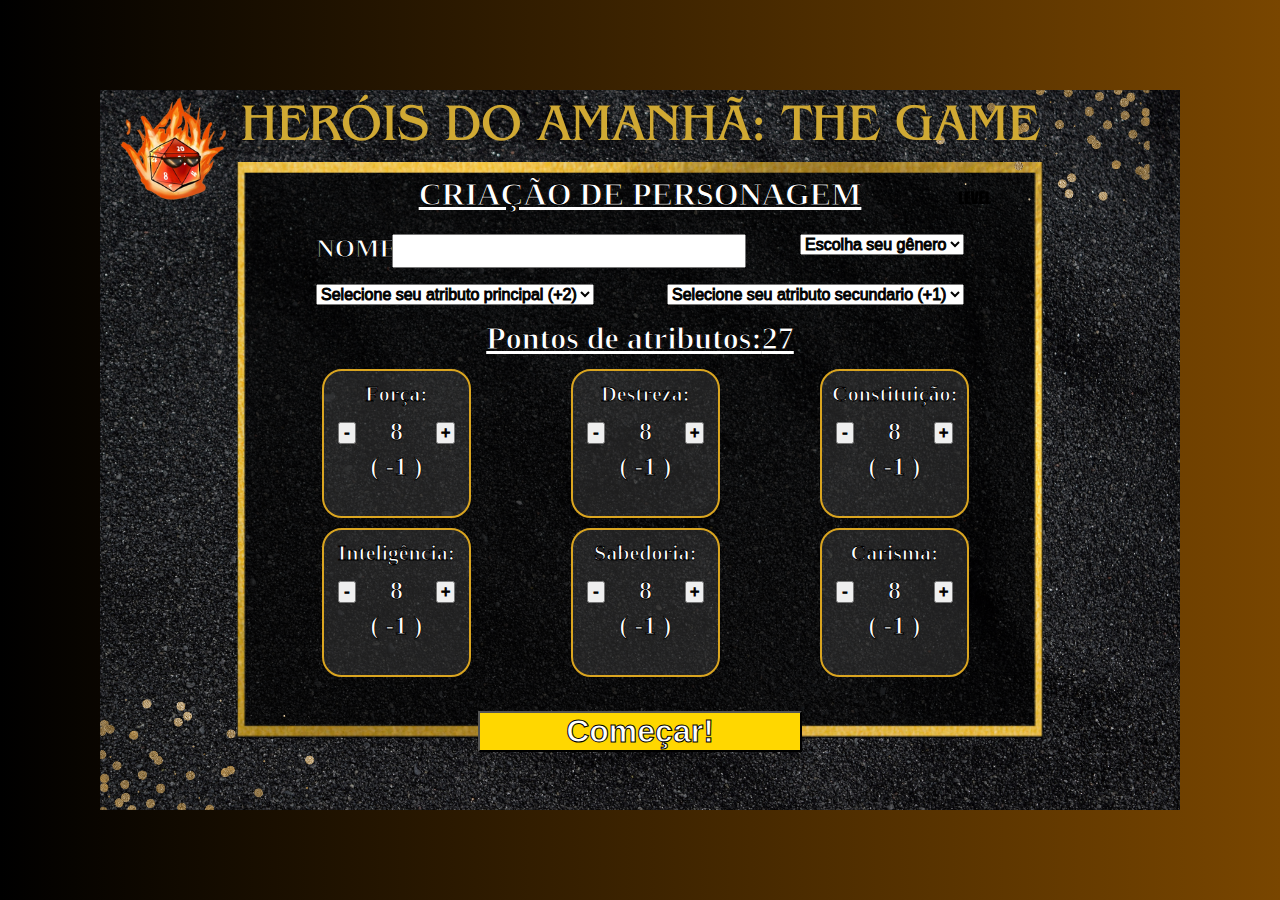
==== commit 21632c2e: "CASA 21/03/24" ====
--- a/jogo.html
+++ b/jogo.html
@@ -137,7 +137,6 @@
                 <button id = "criar-prota">Começar!</button>
                 
             </div>
-            <button id = "criar-teste">TESTE!</button>
         </div>
         
         <div id = "jogo">
